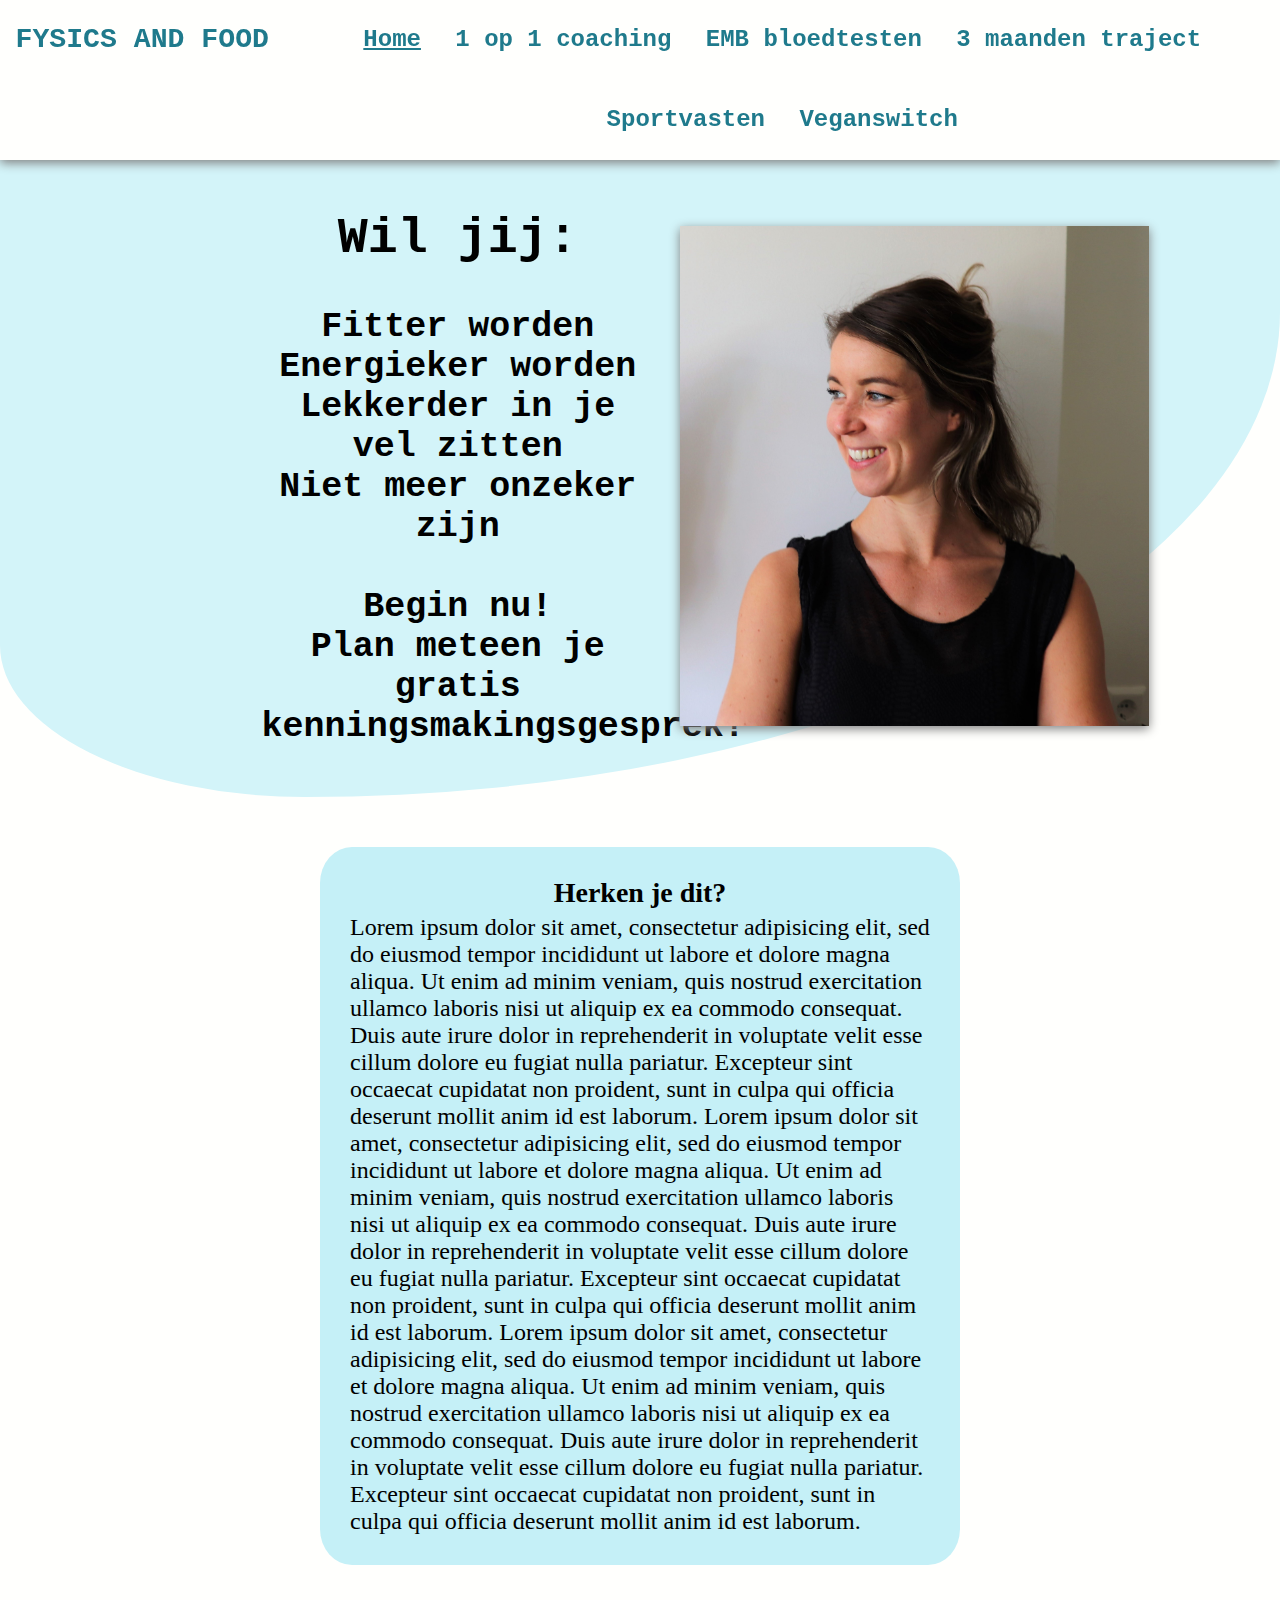
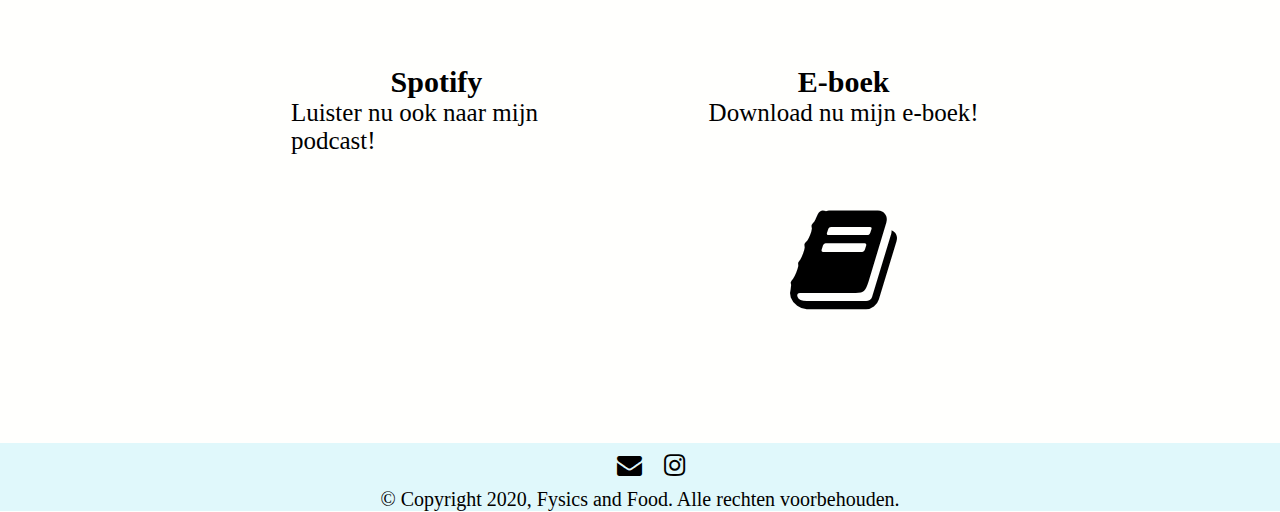
==== index.html @ 8bcc3a08 "Add files via upload" ====
<!DOCTYPE html>
<html lang="nl" dir="ltr">

<head>
  <meta charset="utf-8">
  <title>Fysics and Food</title> <!--Titel van tabblad-->
  <link rel="stylesheet" type="text/css" href="style.css?"> <!--Importeert style.css-->
  <link rel="stylesheet" href="https://cdnjs.cloudflare.com/ajax/libs/font-awesome/4.7.0/css/font-awesome.min.css"> <!-- figures-->
  <script src="script.js"></script>
</head>

<body>
  <div class="home-grid">
    <div class="header">
      <div class="logo-class">
        <a href="/"><h1>FYSICS AND FOOD</h1></a>
      </div>
      <div class="menu-class">
        <ul class="menu-list">
          <li><a class="menu-link menu-active" href="/">Home</a></li>
          <li><a class="menu-link" href="#">1 op 1 coaching</a></li>
          <li><a class="menu-link" href="#">EMB bloedtesten</a></li>
          <li><a class="menu-link" href="#">3 maanden traject</a></li>
          <li><a class="menu-link" href="#">Sportvasten</a></li>
          <li><a class="menu-link" href="#">Veganswitch</a></li>
        </ul>
      </div>
    </div>

    <div class="about-me">
      <div class="about-me-info-class">
        <h2>Wil jij:</h2>
        <h3>Fitter worden</h3>
        <h3>Energieker worden</h3>
        <h3>Lekkerder in je vel zitten</h3>
        <h3>Niet meer onzeker zijn</h3>
        <h3>Begin nu! <br> Plan meteen je gratis kenningsmakingsgesprek!</h3>
      </div>
      <div class="about-me-pic-class">
        <img src="homePic.jpg" alt="Foto van Sascha" class="about-me-pic">
      </div>
    </div>

    <div class="herkenning">
      <div class="tekst-class">
        <h3>Herken je dit?</h3>
        <p>Lorem ipsum dolor sit amet, consectetur adipisicing elit, sed do eiusmod tempor incididunt ut labore et dolore magna aliqua. Ut enim ad minim veniam, quis nostrud exercitation ullamco laboris nisi ut aliquip ex ea commodo consequat. Duis aute irure dolor in reprehenderit in voluptate velit esse cillum dolore eu fugiat nulla pariatur. Excepteur sint occaecat cupidatat non proident, sunt in culpa qui officia deserunt mollit anim id est laborum. Lorem ipsum dolor sit amet, consectetur adipisicing elit, sed do eiusmod tempor incididunt ut labore et dolore magna aliqua. Ut enim ad minim veniam, quis nostrud exercitation ullamco laboris nisi ut aliquip ex ea commodo consequat. Duis aute irure dolor in reprehenderit in voluptate velit esse cillum dolore eu fugiat nulla pariatur. Excepteur sint occaecat cupidatat non proident, sunt in culpa qui officia deserunt mollit anim id est laborum. Lorem ipsum dolor sit amet, consectetur adipisicing elit, sed do eiusmod tempor incididunt ut labore et dolore magna aliqua. Ut enim ad minim veniam, quis nostrud exercitation ullamco laboris nisi ut aliquip ex ea commodo consequat. Duis aute irure dolor in reprehenderit in voluptate velit esse cillum dolore eu fugiat nulla pariatur. Excepteur sint occaecat cupidatat non proident, sunt in culpa qui officia deserunt mollit anim id est laborum.</p>
      </div>
    </div>

    <div class="spotify">
      <div class="spotify-info-class">
        <h4>Spotify</h4>
        <p>Luister nu ook naar mijn podcast!</p>
      </div>
      <div class="spotify-embed-class">
        <iframe src="https://open.spotify.com/embed-podcast/show/0ulxA8luUjqrBmqb1zi6B9" width="100%" height="232" frameborder="0" allowtransparency="true" allow="encrypted-media"></iframe>
      </div>
    </div>

    <div class="boek">
      <div class="boek-info-class">
        <h4>E-boek</h4>
        <p>Download nu mijn e-boek!</p>
      </div>
      <div class="boek-plaat-class">
        <a href="homePic.jpg" title="Download hier het e-boek!" download>
          <i class="fa fa-book" aria-hidden="true"></i>
        </a>
      </div>
    </div>

    <div class="footer">
      <ul class="socials">
        <a href="mailto:info@fysicsandfood.nl" title="Stuur nu een mail!" target="_blank">
          <li><i class="fa fa-envelope" aria-hidden="true">
          </i>
        </a>

        <a href="https://www.instagram.com/fysicsandfood/" title="Vind mij op instagram" target="_blank">
          <li><i class="fa fa-instagram" aria-hidden="true">
          </i>
        </a>
      </ul>
      <small>&copy; Copyright 2020, Fysics and Food.  Alle rechten voorbehouden.</small>
    </div>

  </div>

  <script>

  </script>
</body>

</html>
---- style.css ----
/* || Variabeles */
:root {
  --background-color: rgb(255, 255, 255);
  /* --color-one: rgb(196, 229, 234);
  --color-two: rgb(153, 197, 199);
  --color-three: rgb(192, 213, 208);
  --color-four: rgb(226, 233, 221);
  --color-five: rgb(243, 236, 231);
  --color-six: rgb(243, 239, 239); */
  --color-one: rgb(31, 122, 140);
  --color-two: rgb(144, 224, 239);
  --color-three: rgb(197, 240, 247);
  --color-four: rgb(211, 244, 249);
  --color-five: rgb(224, 248, 251);
  --color-six: rgb(255, 255, 253);

  --line-height-header: 80px;
  --header-color: rgba(255, 255, 255, 0.4);
}

/* || BASE */
* {
  padding: 0;
  margin: 0;
  font-size: 24px;
}

body {
  background-color: var(--color-six);
}

a {
  text-decoration: none;
  color: inherit;
}

h1, h2, h3, h4, h5, h6 {
  text-align: center;
}

/* || HOME */
.home-grid {
  display: grid;
  grid-template-columns: 1fr 1fr;
  grid-template-areas:
  'header header'
  'about about'
  'herkenning herkenning'
  'spotify boek'
  'footer footer';
}

/* || HEADER */
.header {
  grid-area: header;
  display: grid;
  grid-template-columns: 1fr 1fr 1fr 1fr 1fr 1fr 1fr 1fr 1fr;
  grid-template-areas:
  'logo logo menu menu menu menu menu menu menu .';
  box-shadow: 0px 3px 10px grey;
  color: var(--color-one);
  font-weight: bold;
  font-family: monospace;
  position: sticky;
  top: 0;
  min-height: var(--line-height-header);
  z-index: 99;
  background-color: var(--color-six);
}

.logo-class {
  grid-area: logo;
  text-align: right;
  white-space: nowrap;
}

h1 {
  font-size: 2.2vw;
  line-height: var(--line-height-header);
}

.menu-class {
  grid-area: menu;
  text-align: center;
  font-size: 20px;
  /* background-color: inherit; */
  line-height: var(--line-height-header);
}

.menu-list {
  list-style-type: none;
  margin: 0;
  padding: 0;
  text-align: center;
}

.menu-list li {
  display: inline-block;
}

.menu-link, .dropbtn {
  display: inline-block;
  text-align: center;
  padding: 0px 10px;
  text-decoration: none;
}

.menu-link:hover, .menu-active {
  text-decoration: underline;
}

/* || ABOUT */
.about-me {
  grid-area: about;
  display: grid;
  grid-template-columns: 1fr 1fr 1fr 1fr 1fr 0.2fr 1fr 1fr;
  grid-template-areas:
  '. . info info info . about-me-image .';
  background-color:  var(--color-four);
  border-bottom-right-radius: 80%;
  border-bottom-left-radius: 25%;
  padding: 50px 0px;
}

.about-me h2 {
  font-size: 50px;
  padding-bottom: 40px;
  font-family: monospace;
}

.about-me h3 {
  font-size: 35px;
  font-family: monospace;
}

.about-me h3:last-of-type {
  padding-top: 40px;
}

.about-me-info-class {
  grid-area: info;
  height: inherit;
  margin-top: auto;
  margin-bottom: auto;
}

.about-me ul {
  list-style-position: inside;
}

.about-me-pic-class {
  grid-area: about-me-image;
  margin-top: auto;
  margin-bottom: auto;
}

.about-me-pic {
  height: 500px;
  width: auto;
  box-shadow: 0px 3px 10px grey;
}


/* || HERKENNING */
.herkenning {
  grid-area: herkenning;
  display: grid;
  grid-template-columns: 1fr 1fr 1fr 1fr 1fr 1fr 1fr 1fr;
  grid-template-areas:
  '. . tekst tekst tekst tekst . .';
  /* background-color:  var(--color-three); */
  padding: 50px 0px;
}

.tekst-class {
  grid-area: tekst;
  background-color: var(--color-three);
  border-radius: 5%;
  padding: 30px;
}

.tekst-class h3 {
  margin-bottom: 5px;
  font-size: 28px;
}

/* || SPOTIFY */
.spotify {
  grid-area: spotify;
  display: grid;
  grid-template-columns: 1fr 1fr 0.2fr;
  grid-template-rows: auto auto;
  grid-template-areas:
  '. spotify-info .'
  '. spotify-embed .';
  padding: 50px 0px;
}

.spotify-info-class {
  grid-area: spotify-info;
  /* margin-top: auto;
  margin-bottom: auto; */
}

.spotify-info-class h4 {
  text-align: center;
  font-size: 30px;
}

.spotify-info-class p {
  font-size: 25px;
}

.spotify-embed-class {
  grid-area: spotify-embed;
  width: 100% ;
  height: auto;
}


/* || BOEK */
.boek {
  grid-area: boek;
  display: grid;
  grid-template-columns: 0.2fr 1fr 1fr;
  grid-template-rows: auto auto;
  grid-template-areas:
  '. boek-info .'
  '. boek-plaat .';
  padding: 50px 0px;
  text-align: center;
}

.boek-info-class {
  grid-area: boek-info;
  /* margin-top: auto;
  margin-bottom: auto; */
}

.boek-info-class h4 {
  text-align: center;
  font-size: 30px;
}

.boek-info-class p {
  font-size: 25px;
}

.boek-plaat-class {
  grid-area: boek-plaat;
}

.boek-plaat-class .fa {
  font-size: 9vw;
}


/* || FOOTER */
.footer {
  text-align: center;
  grid-area: footer;
  display: grid;
  grid-template-columns: 1fr 1fr 1fr 1fr 1fr;
  grid-template-areas:
  '. . social . .'
  'copyright copyright copyright copyright copyright';
  background-color: var(--color-five);
}

.socials {
  grid-area: social;
}

.socials li {
  display: inline-block;
  list-style-type: none;
}

.socials .fa {
  padding: 10px;
  padding-right: 0px;
  margin-left: 12px;
  font-size: 25px;
  width: auto;
  text-align: center;
  text-decoration: none;
  color: #000000;
}

.footer small {
  grid-area: copyright;
  font-size: 20px;
}

/* || ANIMATION */
script {
  display: none;
}
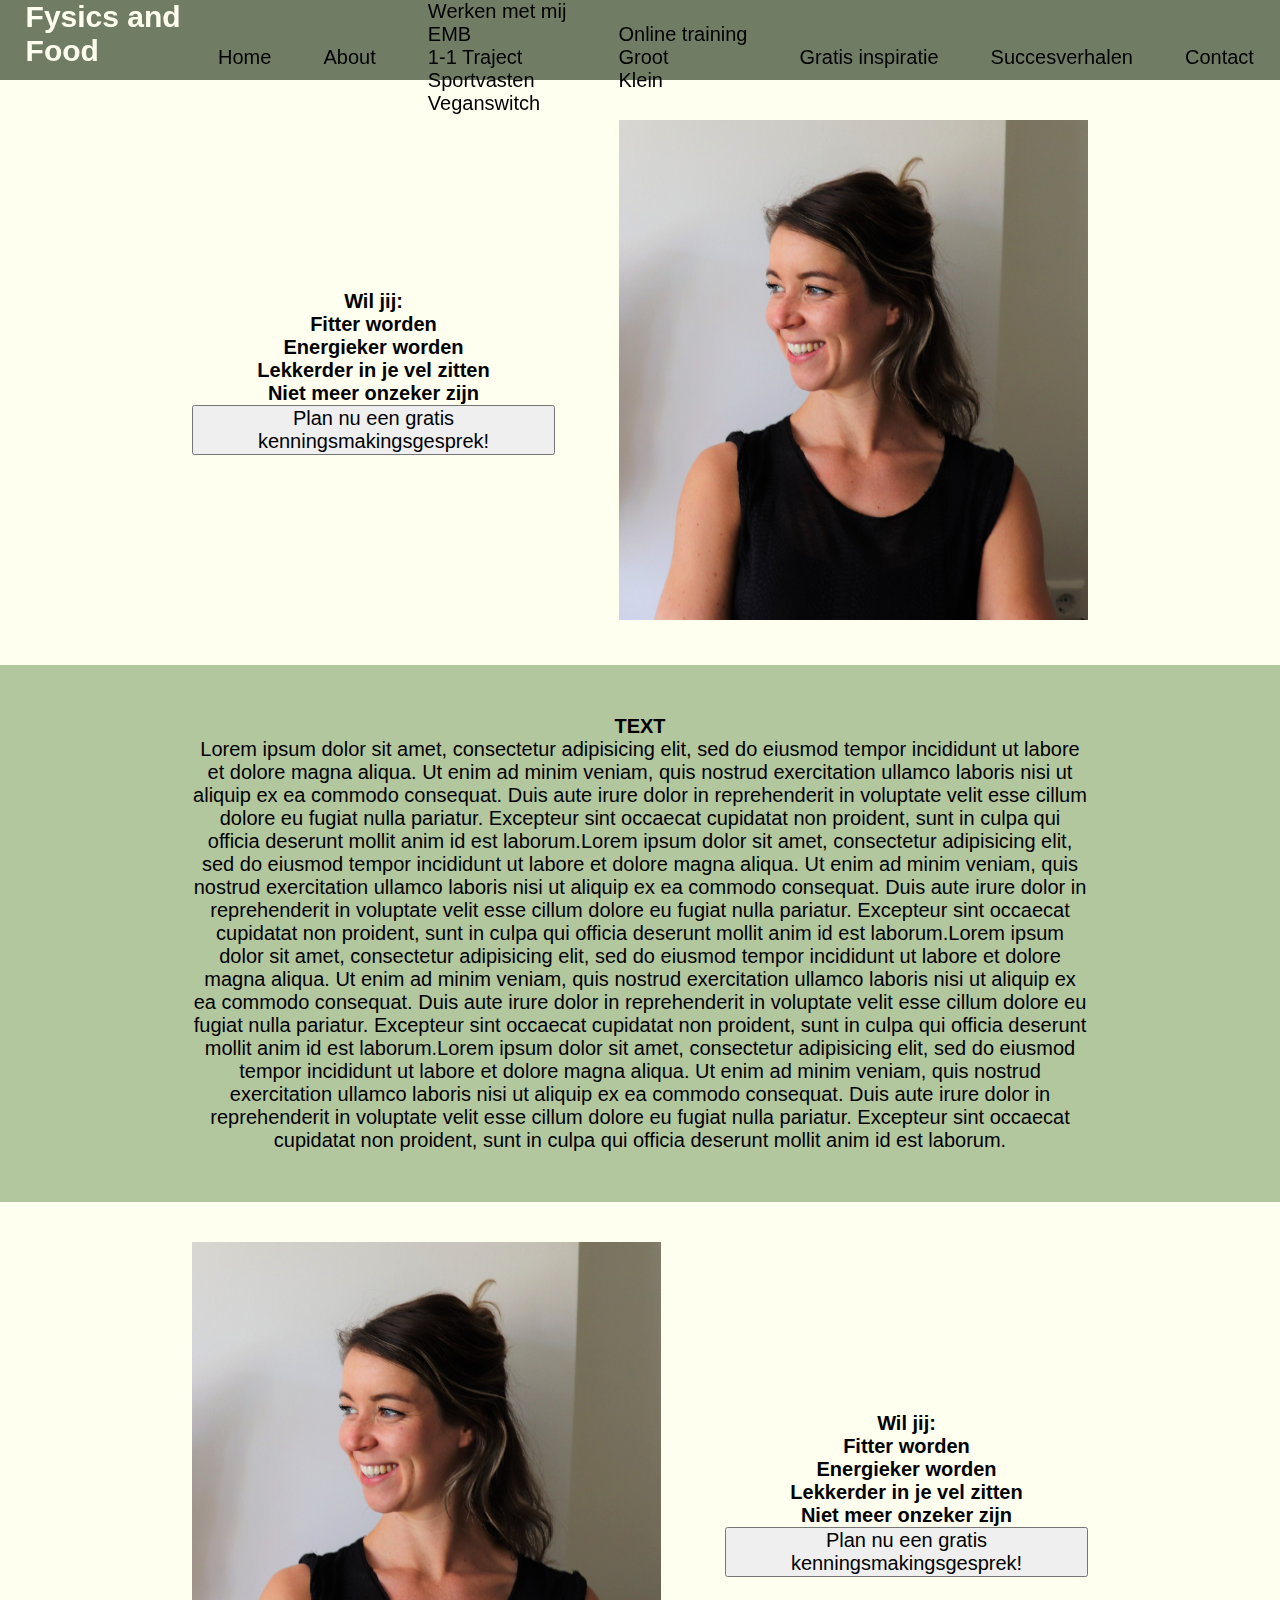
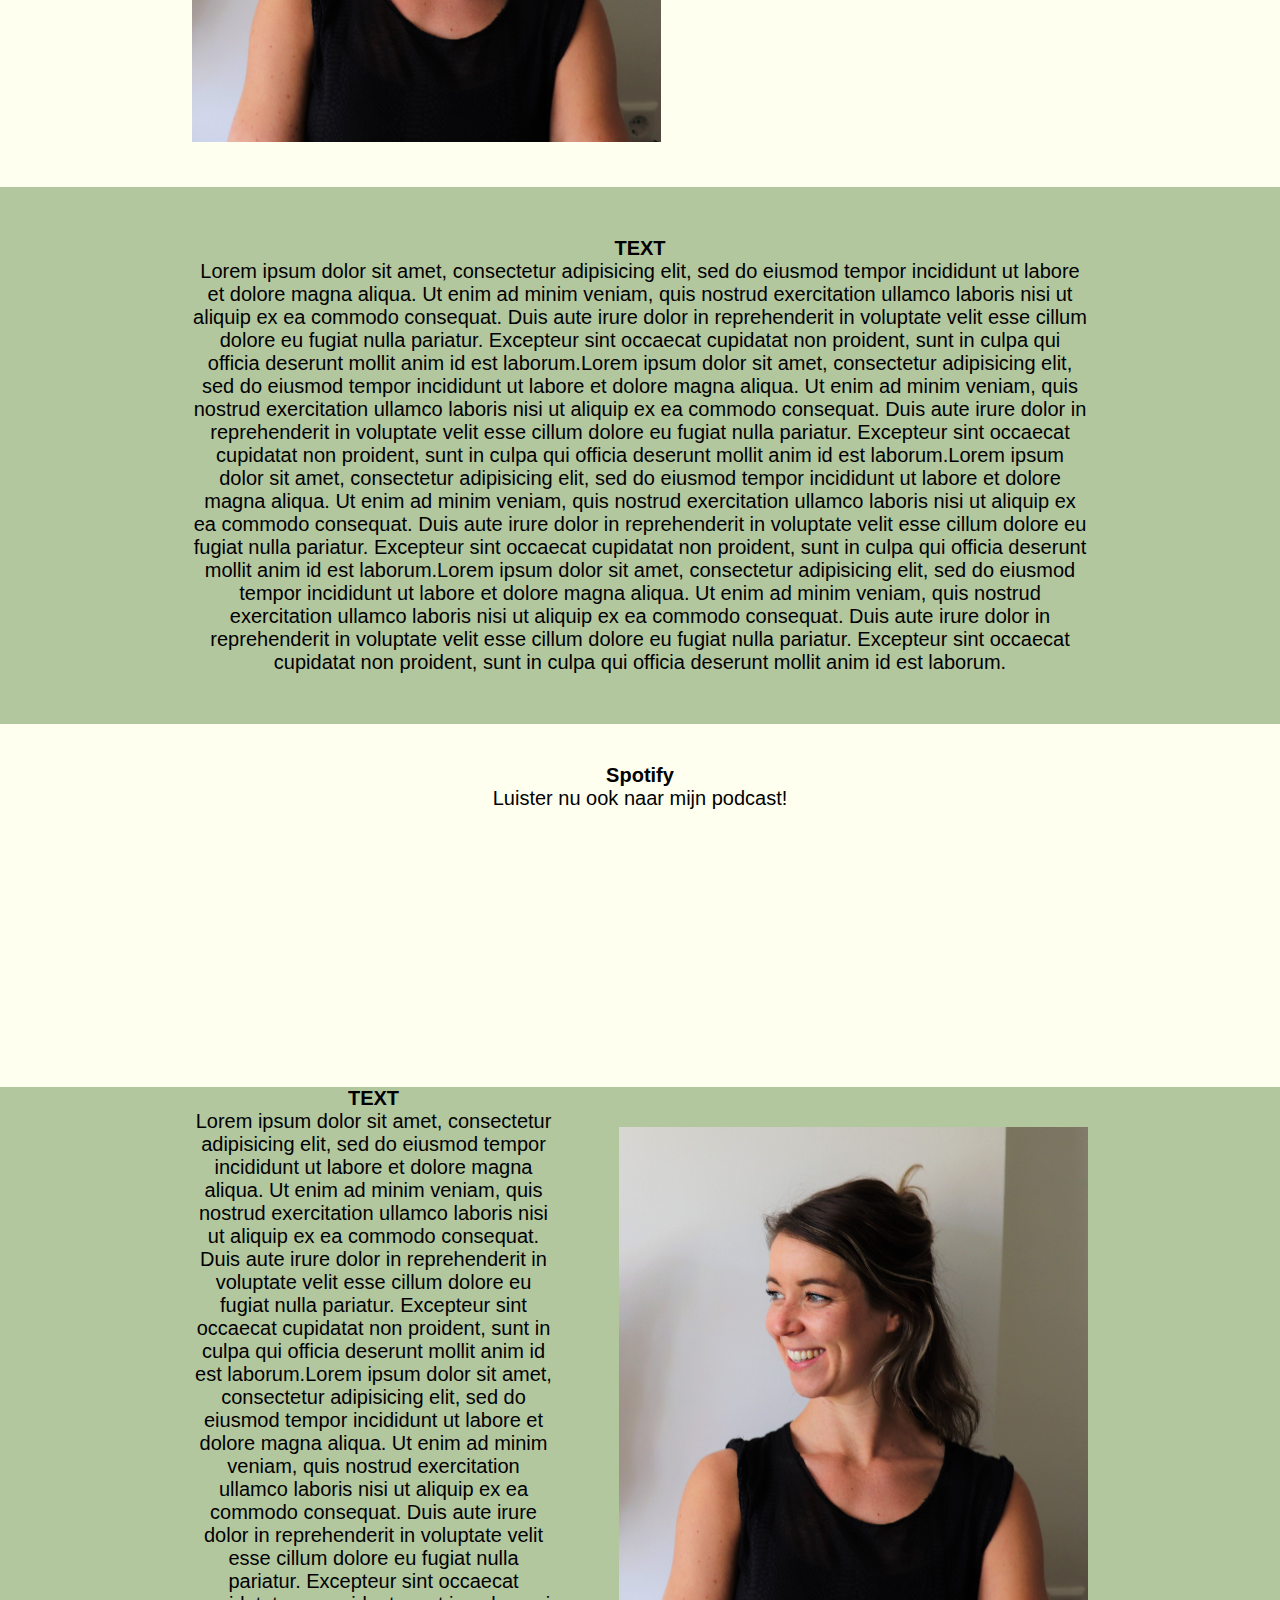
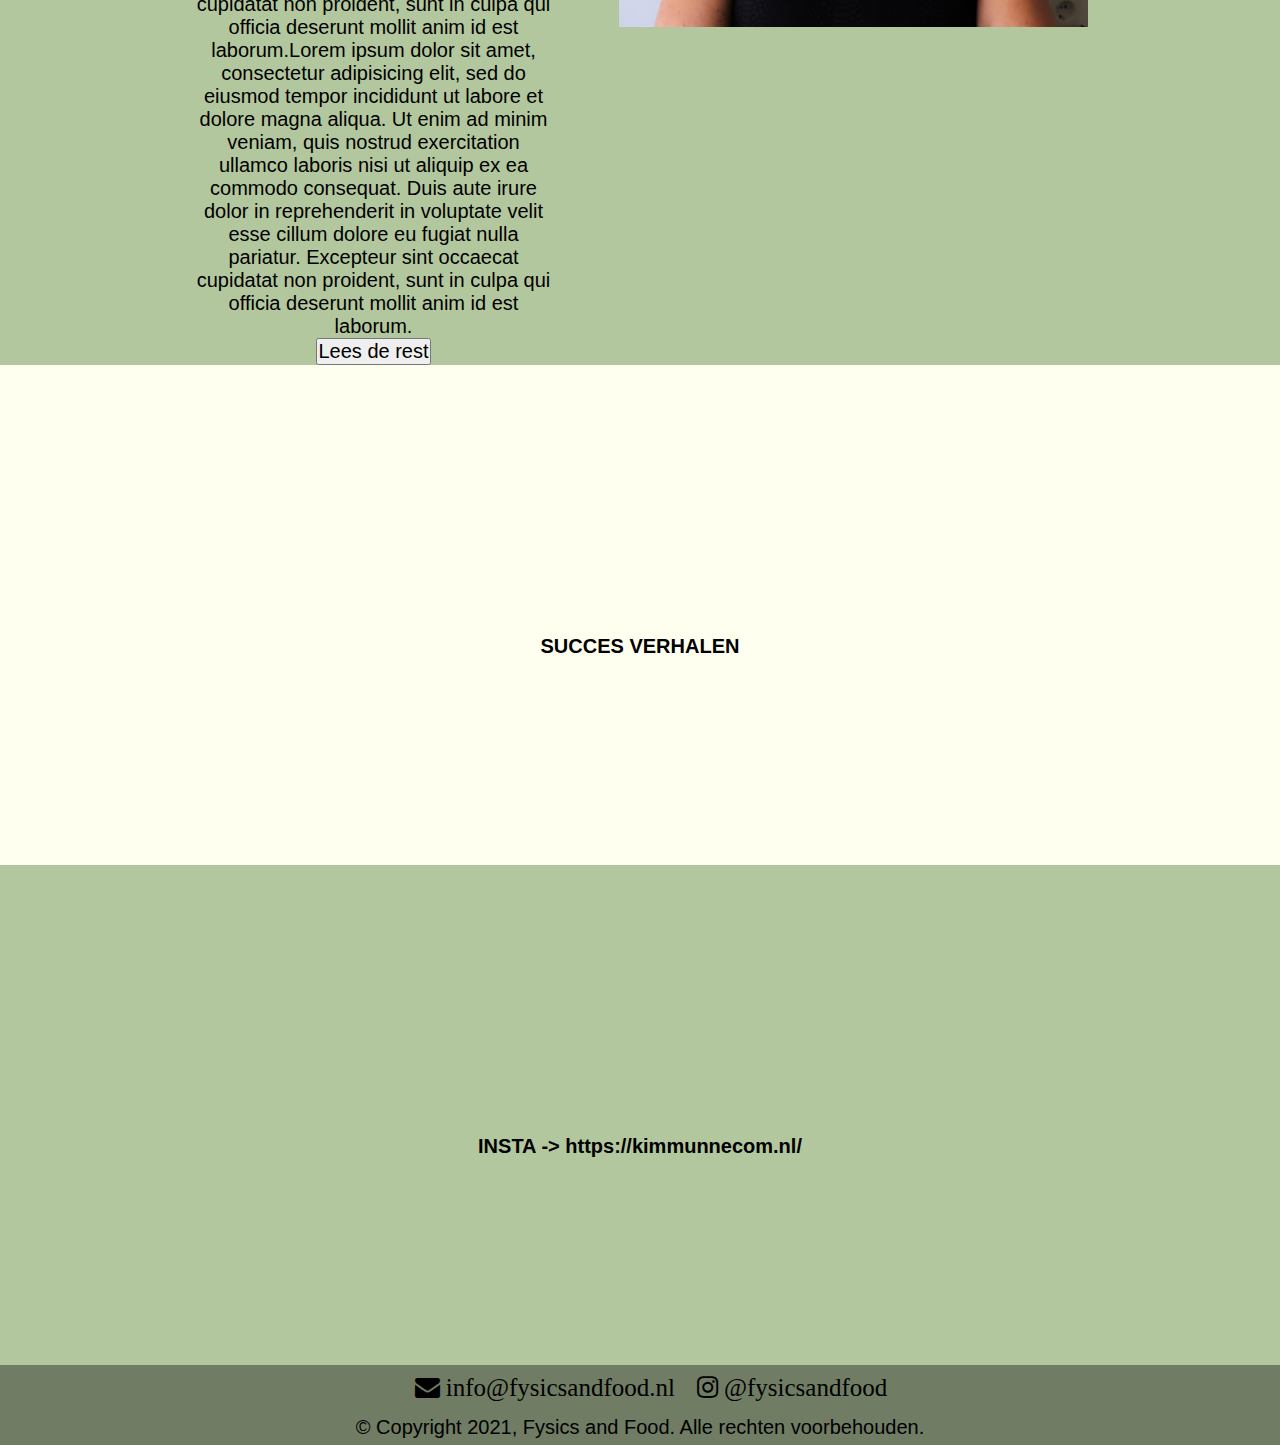
==== commit 2b35d712: "Add files via upload" ====
--- a/index.html
+++ b/index.html
@@ -3,93 +3,142 @@
 
 <head>
   <meta charset="utf-8">
-  <title>Fysics and Food</title> <!--Titel van tabblad-->
-  <link rel="stylesheet" type="text/css" href="style.css?"> <!--Importeert style.css-->
-  <link rel="stylesheet" href="https://cdnjs.cloudflare.com/ajax/libs/font-awesome/4.7.0/css/font-awesome.min.css"> <!-- figures-->
-  <script src="script.js"></script>
+  <title>Fysics and Food</title>
+  <link rel="stylesheet" type="text/css" href="./css/homepage_style.css?">
+  <link rel="stylesheet" type="text/css" href="./css/menu.css?">
+  <link rel="stylesheet" href="https://cdnjs.cloudflare.com/ajax/libs/font-awesome/4.7.0/css/font-awesome.min.css">
 </head>
 
 <body>
-  <div class="home-grid">
+  <div class="page-grid">
+
     <div class="header">
-      <div class="logo-class">
-        <a href="/"><h1>FYSICS AND FOOD</h1></a>
+      <div class="logo">
+        <h1>Fysics and Food</h1><br>
+        <span>een zin eronder</span>
       </div>
-      <div class="menu-class">
-        <ul class="menu-list">
-          <li><a class="menu-link menu-active" href="/">Home</a></li>
-          <li><a class="menu-link" href="#">1 op 1 coaching</a></li>
-          <li><a class="menu-link" href="#">EMB bloedtesten</a></li>
-          <li><a class="menu-link" href="#">3 maanden traject</a></li>
-          <li><a class="menu-link" href="#">Sportvasten</a></li>
-          <li><a class="menu-link" href="#">Veganswitch</a></li>
-        </ul>
+
+      <div class="menu-grid">
+        <nav>
+          <ul class="menu">
+            <li class="menu-item"><a href="/index.html">Home</a></li>
+            <li class="menu-item"><a href="/about.html">About</a></li>
+            <li class="menu-item sub-menu">Werken met mij
+              <ul>
+                <li class="menu-item"><a href="#">EMB</a></li>
+                <li class="menu-item"><a href="#">1-1 Traject</a></li>
+                <li class="menu-item"><a href="#">Sportvasten</a></li>
+                <li class="menu-item"><a href="#">Veganswitch</a></li>
+              </ul>
+            </li>
+            <li class="menu-item">Online training
+              <ul>
+                <li class="menu-item"><a href="#">Groot</a></li>
+                <li class="menu-item"><a href="#">Klein</a></li>
+              </ul>
+            </li>
+            <li class="menu-item"><a href="#">Gratis inspiratie</a></li>
+            <li class="menu-item"><a href="#">Succesverhalen</a></li>
+            <li class="menu-item"><a href="#">Contact</a></li>
+          </ul>
+        </nav>
       </div>
+
     </div>
 
-    <div class="about-me">
-      <div class="about-me-info-class">
+    <div class="call-to-action">
+      <div class="cta-text">
         <h2>Wil jij:</h2>
         <h3>Fitter worden</h3>
         <h3>Energieker worden</h3>
         <h3>Lekkerder in je vel zitten</h3>
         <h3>Niet meer onzeker zijn</h3>
-        <h3>Begin nu! <br> Plan meteen je gratis kenningsmakingsgesprek!</h3>
+        <a href="contact.html"><button type="button" name="contact" class="button">Plan nu een gratis kenningsmakingsgesprek!</button></a>
       </div>
-      <div class="about-me-pic-class">
-        <img src="homePic.jpg" alt="Foto van Sascha" class="about-me-pic">
+      <div class="cta-pic-grid">
+        <img src="./images/homePic.jpg" alt="Foto van Sascha" class="cta-pic">
       </div>
     </div>
 
-    <div class="herkenning">
-      <div class="tekst-class">
-        <h3>Herken je dit?</h3>
-        <p>Lorem ipsum dolor sit amet, consectetur adipisicing elit, sed do eiusmod tempor incididunt ut labore et dolore magna aliqua. Ut enim ad minim veniam, quis nostrud exercitation ullamco laboris nisi ut aliquip ex ea commodo consequat. Duis aute irure dolor in reprehenderit in voluptate velit esse cillum dolore eu fugiat nulla pariatur. Excepteur sint occaecat cupidatat non proident, sunt in culpa qui officia deserunt mollit anim id est laborum. Lorem ipsum dolor sit amet, consectetur adipisicing elit, sed do eiusmod tempor incididunt ut labore et dolore magna aliqua. Ut enim ad minim veniam, quis nostrud exercitation ullamco laboris nisi ut aliquip ex ea commodo consequat. Duis aute irure dolor in reprehenderit in voluptate velit esse cillum dolore eu fugiat nulla pariatur. Excepteur sint occaecat cupidatat non proident, sunt in culpa qui officia deserunt mollit anim id est laborum. Lorem ipsum dolor sit amet, consectetur adipisicing elit, sed do eiusmod tempor incididunt ut labore et dolore magna aliqua. Ut enim ad minim veniam, quis nostrud exercitation ullamco laboris nisi ut aliquip ex ea commodo consequat. Duis aute irure dolor in reprehenderit in voluptate velit esse cillum dolore eu fugiat nulla pariatur. Excepteur sint occaecat cupidatat non proident, sunt in culpa qui officia deserunt mollit anim id est laborum.</p>
+    <div class="droom">
+      <div class="droom-text">
+        <h4>TEXT</h4>
+
+        <p>Lorem ipsum dolor sit amet, consectetur adipisicing elit, sed do eiusmod tempor incididunt ut labore et dolore magna aliqua. Ut enim ad minim veniam, quis nostrud exercitation ullamco laboris nisi ut aliquip ex ea commodo consequat. Duis aute irure dolor in reprehenderit in voluptate velit esse cillum dolore eu fugiat nulla pariatur. Excepteur sint occaecat cupidatat non proident, sunt in culpa qui officia deserunt mollit anim id est laborum.Lorem ipsum dolor sit amet, consectetur adipisicing elit, sed do eiusmod tempor incididunt ut labore et dolore magna aliqua. Ut enim ad minim veniam, quis nostrud exercitation ullamco laboris nisi ut aliquip ex ea commodo consequat. Duis aute irure dolor in reprehenderit in voluptate velit esse cillum dolore eu fugiat nulla pariatur. Excepteur sint occaecat cupidatat non proident, sunt in culpa qui officia deserunt mollit anim id est laborum.Lorem ipsum dolor sit amet, consectetur adipisicing elit, sed do eiusmod tempor incididunt ut labore et dolore magna aliqua. Ut enim ad minim veniam, quis nostrud exercitation ullamco laboris nisi ut aliquip ex ea commodo consequat. Duis aute irure dolor in reprehenderit in voluptate velit esse cillum dolore eu fugiat nulla pariatur. Excepteur sint occaecat cupidatat non proident, sunt in culpa qui officia deserunt mollit anim id est laborum.Lorem ipsum dolor sit amet, consectetur adipisicing elit, sed do eiusmod tempor incididunt ut labore et dolore magna aliqua. Ut enim ad minim veniam, quis nostrud exercitation ullamco laboris nisi ut aliquip ex ea commodo consequat. Duis aute irure dolor in reprehenderit in voluptate velit esse cillum dolore eu fugiat nulla pariatur. Excepteur sint occaecat cupidatat non proident, sunt in culpa qui officia deserunt mollit anim id est laborum.
+        </p>
       </div>
     </div>
 
-    <div class="spotify">
-      <div class="spotify-info-class">
+    <div class="gevoel">
+      <div class="gevoel-pic-grid">
+        <img src="./images/homePic.jpg" alt="Foto van Sascha" class="gevoel-pic">
+      </div>
+      <div class="gevoel-text">
+        <h2>Wil jij:</h2>
+        <h3>Fitter worden</h3>
+        <h3>Energieker worden</h3>
+        <h3>Lekkerder in je vel zitten</h3>
+        <h3>Niet meer onzeker zijn</h3>
+        <a href="contact.html"><button type="button" name="contact" class="button">Plan nu een gratis kenningsmakingsgesprek!</button></a>
+      </div>
+    </div>
+
+    <div class="call-to-fly">
+      <div class="ctf-text">
+        <h4>TEXT</h4>
+
+        <p>Lorem ipsum dolor sit amet, consectetur adipisicing elit, sed do eiusmod tempor incididunt ut labore et dolore magna aliqua. Ut enim ad minim veniam, quis nostrud exercitation ullamco laboris nisi ut aliquip ex ea commodo consequat. Duis aute irure dolor in reprehenderit in voluptate velit esse cillum dolore eu fugiat nulla pariatur. Excepteur sint occaecat cupidatat non proident, sunt in culpa qui officia deserunt mollit anim id est laborum.Lorem ipsum dolor sit amet, consectetur adipisicing elit, sed do eiusmod tempor incididunt ut labore et dolore magna aliqua. Ut enim ad minim veniam, quis nostrud exercitation ullamco laboris nisi ut aliquip ex ea commodo consequat. Duis aute irure dolor in reprehenderit in voluptate velit esse cillum dolore eu fugiat nulla pariatur. Excepteur sint occaecat cupidatat non proident, sunt in culpa qui officia deserunt mollit anim id est laborum.Lorem ipsum dolor sit amet, consectetur adipisicing elit, sed do eiusmod tempor incididunt ut labore et dolore magna aliqua. Ut enim ad minim veniam, quis nostrud exercitation ullamco laboris nisi ut aliquip ex ea commodo consequat. Duis aute irure dolor in reprehenderit in voluptate velit esse cillum dolore eu fugiat nulla pariatur. Excepteur sint occaecat cupidatat non proident, sunt in culpa qui officia deserunt mollit anim id est laborum.Lorem ipsum dolor sit amet, consectetur adipisicing elit, sed do eiusmod tempor incididunt ut labore et dolore magna aliqua. Ut enim ad minim veniam, quis nostrud exercitation ullamco laboris nisi ut aliquip ex ea commodo consequat. Duis aute irure dolor in reprehenderit in voluptate velit esse cillum dolore eu fugiat nulla pariatur. Excepteur sint occaecat cupidatat non proident, sunt in culpa qui officia deserunt mollit anim id est laborum.
+        </p>
+      </div>
+    </div>
+
+    <div class="podcast">
+      <div class="">
         <h4>Spotify</h4>
         <p>Luister nu ook naar mijn podcast!</p>
       </div>
-      <div class="spotify-embed-class">
-        <iframe src="https://open.spotify.com/embed-podcast/show/0ulxA8luUjqrBmqb1zi6B9" width="100%" height="232" frameborder="0" allowtransparency="true" allow="encrypted-media"></iframe>
+      <div class="">
+        <iframe src="https://open.spotify.com/embed-podcast/show/0ulxA8luUjqrBmqb1zi6B9" width="30%" height="232" frameborder="0" allowtransparency="true" allow="encrypted-media"></iframe>
       </div>
     </div>
 
-    <div class="boek">
-      <div class="boek-info-class">
-        <h4>E-boek</h4>
-        <p>Download nu mijn e-boek!</p>
+    <div class="mijn-verhaal">
+      <div class="mv-text">
+        <h4>TEXT</h4>
+
+        <p>Lorem ipsum dolor sit amet, consectetur adipisicing elit, sed do eiusmod tempor incididunt ut labore et dolore magna aliqua. Ut enim ad minim veniam, quis nostrud exercitation ullamco laboris nisi ut aliquip ex ea commodo consequat. Duis aute irure dolor in reprehenderit in voluptate velit esse cillum dolore eu fugiat nulla pariatur. Excepteur sint occaecat cupidatat non proident, sunt in culpa qui officia deserunt mollit anim id est laborum.Lorem ipsum dolor sit amet, consectetur adipisicing elit, sed do eiusmod tempor incididunt ut labore et dolore magna aliqua. Ut enim ad minim veniam, quis nostrud exercitation ullamco laboris nisi ut aliquip ex ea commodo consequat. Duis aute irure dolor in reprehenderit in voluptate velit esse cillum dolore eu fugiat nulla pariatur. Excepteur sint occaecat cupidatat non proident, sunt in culpa qui officia deserunt mollit anim id est laborum.Lorem ipsum dolor sit amet, consectetur adipisicing elit, sed do eiusmod tempor incididunt ut labore et dolore magna aliqua. Ut enim ad minim veniam, quis nostrud exercitation ullamco laboris nisi ut aliquip ex ea commodo consequat. Duis aute irure dolor in reprehenderit in voluptate velit esse cillum dolore eu fugiat nulla pariatur. Excepteur sint occaecat cupidatat non proident, sunt in culpa qui officia deserunt mollit anim id est laborum.
+        </p>
+        <a href="/about.html"><button type="button" name="contact" class="button">Lees de rest</button></a>
       </div>
-      <div class="boek-plaat-class">
-        <a href="homePic.jpg" title="Download hier het e-boek!" download>
-          <i class="fa fa-book" aria-hidden="true"></i>
-        </a>
+      <div class="mv-pic-grid">
+        <img src="./images/homePic.jpg" alt="Foto van Sascha" class="mv-pic">
       </div>
+    </div>
+
+    <div class="succes">
+      <h4 style="text-align: center; margin: 30vh;">SUCCES VERHALEN</h4>
+    </div>
+
+    <div class="insta">
+      <h4 style="text-align: center; margin: 30vh;">INSTA -> https://kimmunnecom.nl/</h4>
     </div>
 
     <div class="footer">
       <ul class="socials">
         <a href="mailto:info@fysicsandfood.nl" title="Stuur nu een mail!" target="_blank">
-          <li><i class="fa fa-envelope" aria-hidden="true">
+          <li><i class="fa fa-envelope" aria-hidden="true"> info@fysicsandfood.nl
           </i>
         </a>
 
         <a href="https://www.instagram.com/fysicsandfood/" title="Vind mij op instagram" target="_blank">
-          <li><i class="fa fa-instagram" aria-hidden="true">
+          <li><i class="fa fa-instagram" aria-hidden="true"> @fysicsandfood
           </i>
         </a>
       </ul>
-      <small>&copy; Copyright 2020, Fysics and Food.  Alle rechten voorbehouden.</small>
+      <small>&copy; Copyright 2021, Fysics and Food.  Alle rechten voorbehouden.</small>
     </div>
 
   </div>
-
-  <script>
-
-  </script>
 </body>
 
 </html>
--- a/css/homepage_style.css
+++ b/css/homepage_style.css
@@ -0,0 +1,270 @@
+/* || Variabeles */
+:root {
+  --color-one: #707c64;
+  --color-two: #b3c79f;
+  --color-three: #ffffef;
+
+  --line-height-header: 80px;
+}
+
+/* || BASE */
+* {
+  padding: 0;
+  margin: 0;
+  font-size: 20px;
+  font-family: Helvetica, sans-serif;
+  scroll-behavior: smooth;
+}
+
+body {
+  background-color: var(--color-three);
+}
+
+a {
+  text-decoration: none;
+  color: inherit;
+}
+
+
+/* || AREAS */
+.page-grid {
+  display: grid;
+  grid-template-areas:
+  'header'
+  'call-to-action'
+  'droom'
+  'gevoel'
+  'call-to-fly'
+  'podcast'
+  'mijn-verhaal'
+  'succes'
+  'insta'
+  'footer';
+
+  grid-template-columns: 1fr;
+}
+
+
+/* // HEADER */
+.header {
+  grid-area: header;
+
+  display: grid;
+  grid-template-areas: 'logo menu';
+  grid-template-columns: 15vw auto;
+
+  height: var(--line-height-header);
+  background-color: var(--color-one);
+
+  position: sticky;
+  top: 0;
+}
+
+.logo {
+  grid-area: logo;
+  margin-left: 2vw;
+
+  color: var(--color-three);
+}
+
+h1 {
+  font-size: 30px;
+}
+
+
+
+/* // CALL TO ACTION */
+.call-to-action {
+  grid-area: call-to-action;
+
+  display: grid;
+
+  grid-template-areas: '. text . pic .';
+  grid-template-columns: 15vw auto 5vw auto 15vw;
+
+  height: auto;
+}
+
+.cta-text {
+  grid-area: text;
+  text-align: center;
+  height: inherit;
+  margin-top: auto;
+  margin-bottom: auto;
+}
+
+.cta-pic-grid {
+  grid-area: pic;
+
+  margin: 40px 0px;
+}
+
+.cta-pic {
+  height: 500px;
+  width: auto;
+}
+
+
+/* // DROOM */
+.droom {
+  grid-area: droom;
+  background-color: var(--color-two);
+
+  height: auto;
+}
+
+.droom-text {
+  margin: 50px 15vw;
+  text-align: center;
+}
+
+
+/* // GEVOEL */
+.gevoel {
+  grid-area: gevoel;
+
+  display: grid;
+
+  grid-template-areas: '. pic . text .';
+  grid-template-columns: 15vw auto 5vw auto 15vw;
+
+  height: auto;
+}
+
+.gevoel-text {
+  grid-area: text;
+  text-align: center;
+  height: inherit;
+  margin-top: auto;
+  margin-bottom: auto;
+}
+
+.gevoel-pic-grid {
+  grid-area: pic;
+
+  margin: 40px 0px;
+}
+
+.gevoel-pic {
+  height: 500px;
+  width: auto;
+}
+
+
+/* // CALL TO FLY */
+.call-to-fly {
+  grid-area: call-to-fly;
+  background-color: var(--color-two);
+
+  height: auto;
+}
+
+.ctf-text {
+  margin: 50px 15vw;
+  text-align: center;
+}
+
+
+/* // PODCAST */
+.podcast {
+  grid-area: podcast;
+
+  height: auto;
+
+  text-align: center;
+
+  margin: 40px;
+}
+
+
+/* // MIJN VERHAAL */
+.mijn-verhaal {
+  grid-area: mijn-verhaal;
+  background-color: var(--color-two);
+
+  display: grid;
+
+  grid-template-areas: '. text . pic .';
+  grid-template-columns: 15vw auto 5vw auto 15vw;
+
+  height: auto;
+}
+
+.mv-text {
+  grid-area: text;
+  text-align: center;
+  height: inherit;
+  margin-top: auto;
+  margin-bottom: auto;
+}
+
+.mv-pic-grid {
+  grid-area: pic;
+
+  margin: 40px 0px;
+}
+
+.mv-pic {
+  height: 500px;
+  width: auto;
+}
+
+
+/* // SUCCES */
+.succes {
+  grid-area: succes;
+
+  height: 500px;
+}
+
+
+/* // INSTA */
+.insta {
+  grid-area: insta;
+  background-color: var(--color-two);
+
+
+  height: 500px;
+}
+
+
+/* // FOOTER */
+.footer {
+  text-align: center;
+  grid-area: footer;
+
+  background-color: var(--color-one);
+
+  height: var(--line-height-header);
+
+  display: grid;
+  grid-template-columns: 1fr 1fr 1fr 1fr 1fr;
+  grid-template-areas:
+  '. social social social .'
+  'copyright copyright copyright copyright copyright';
+}
+
+.socials {
+  grid-area: social;
+}
+
+.socials li {
+  display: inline-block;
+  list-style-type: none;
+}
+
+.socials .fa {
+  padding: 10px;
+  padding-right: 0px;
+  margin-left: 12px;
+  font-size: 25px;
+  width: auto;
+  text-align: center;
+  text-decoration: none;
+  color: #000000;
+}
+
+.footer small {
+  grid-area: copyright;
+  font-size: 20px;
+}
--- a/css/menu.css
+++ b/css/menu.css
@@ -0,0 +1,18 @@
+.menu-grid {
+  grid-area: menu;
+}
+
+.menu {
+  display: flex;
+  flex-direction: row;
+  justify-content: space-around;
+  align-items: center;
+}
+
+.menu-item {
+  list-style-type: none;
+}
+
+.sub-menu {
+
+}
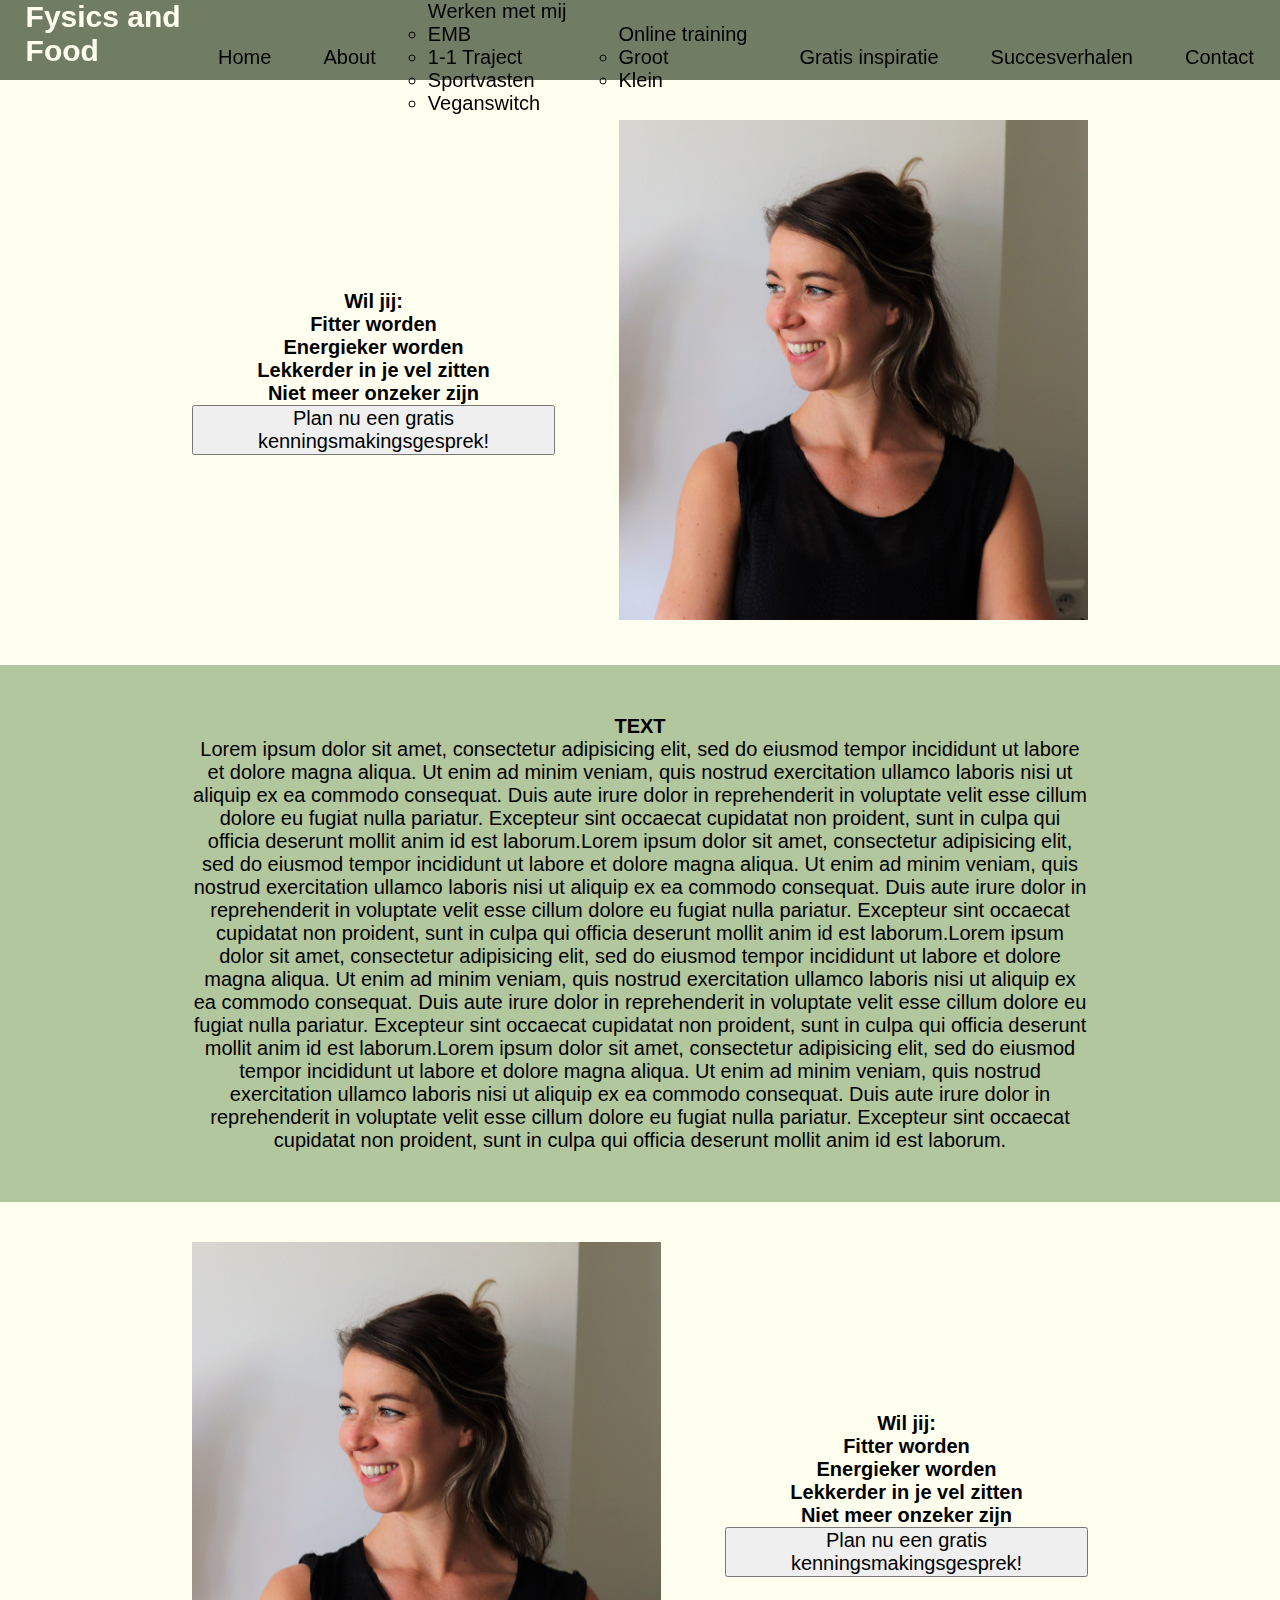
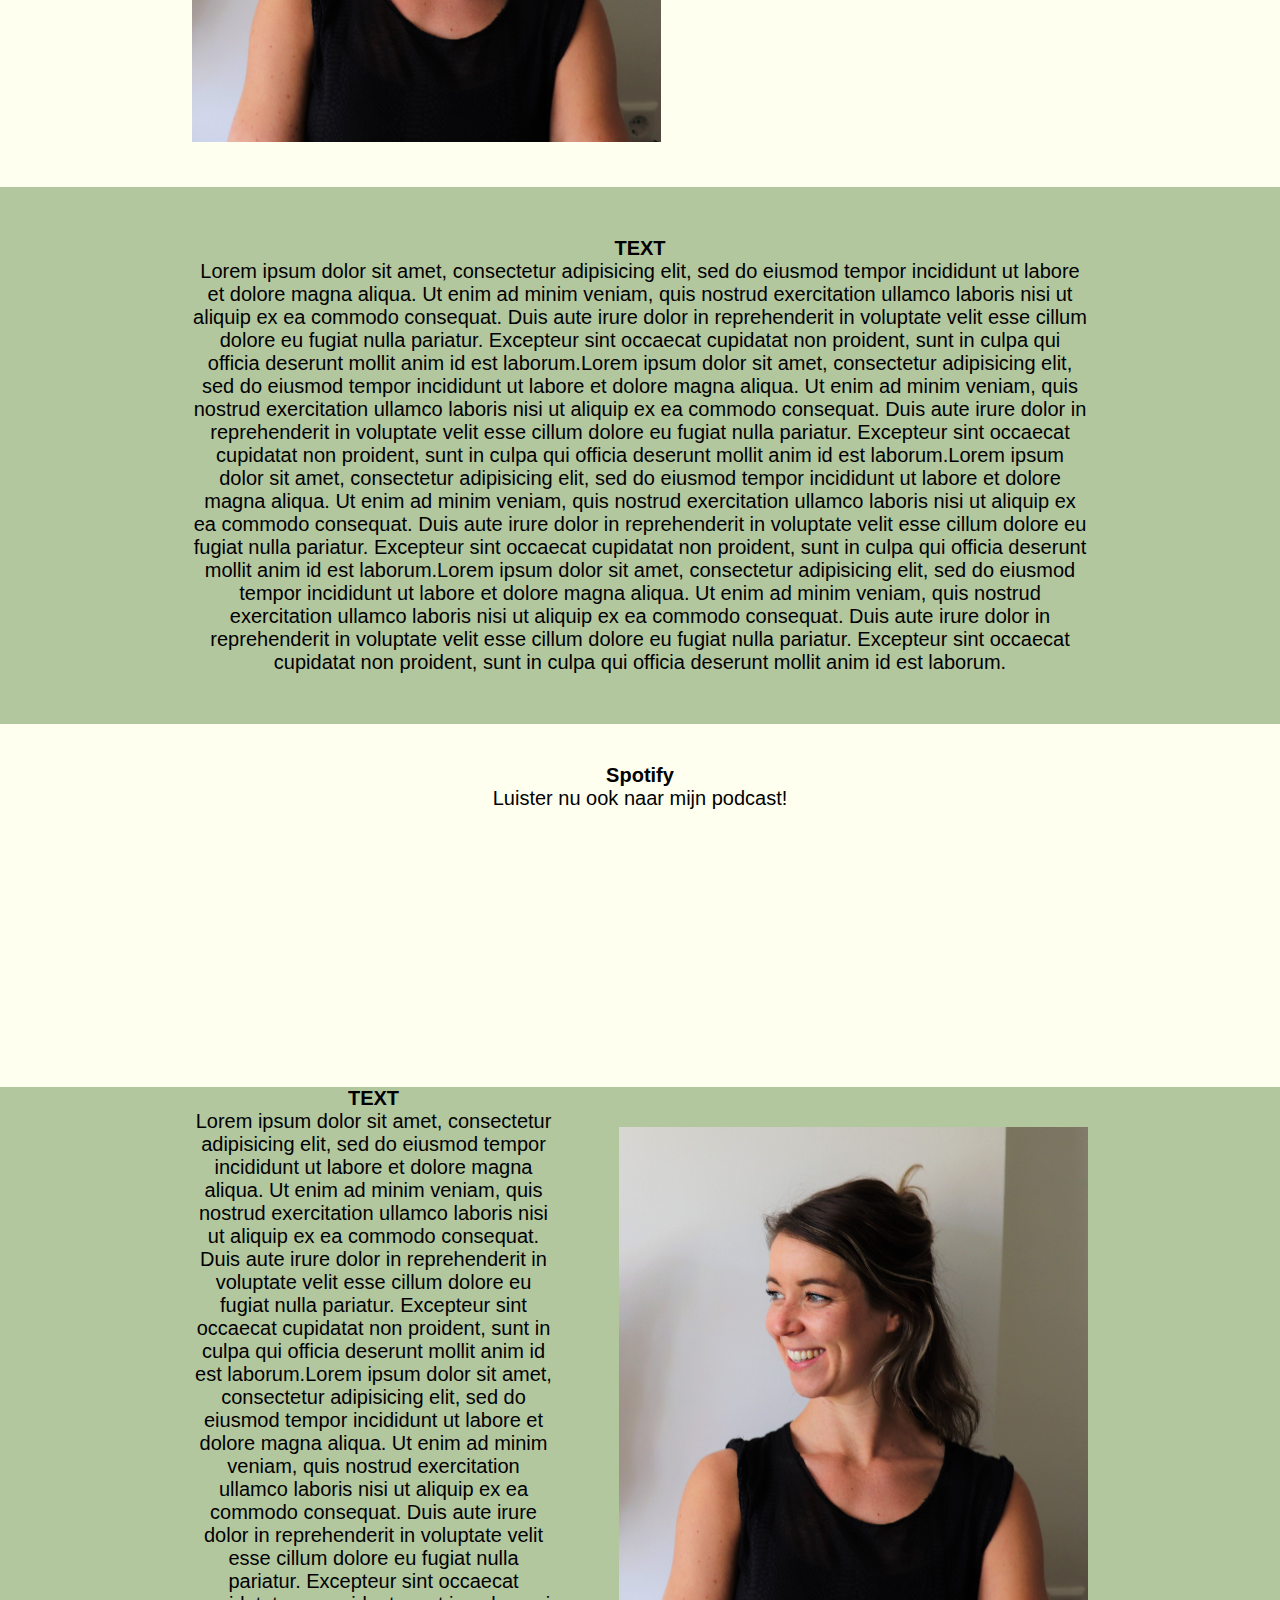
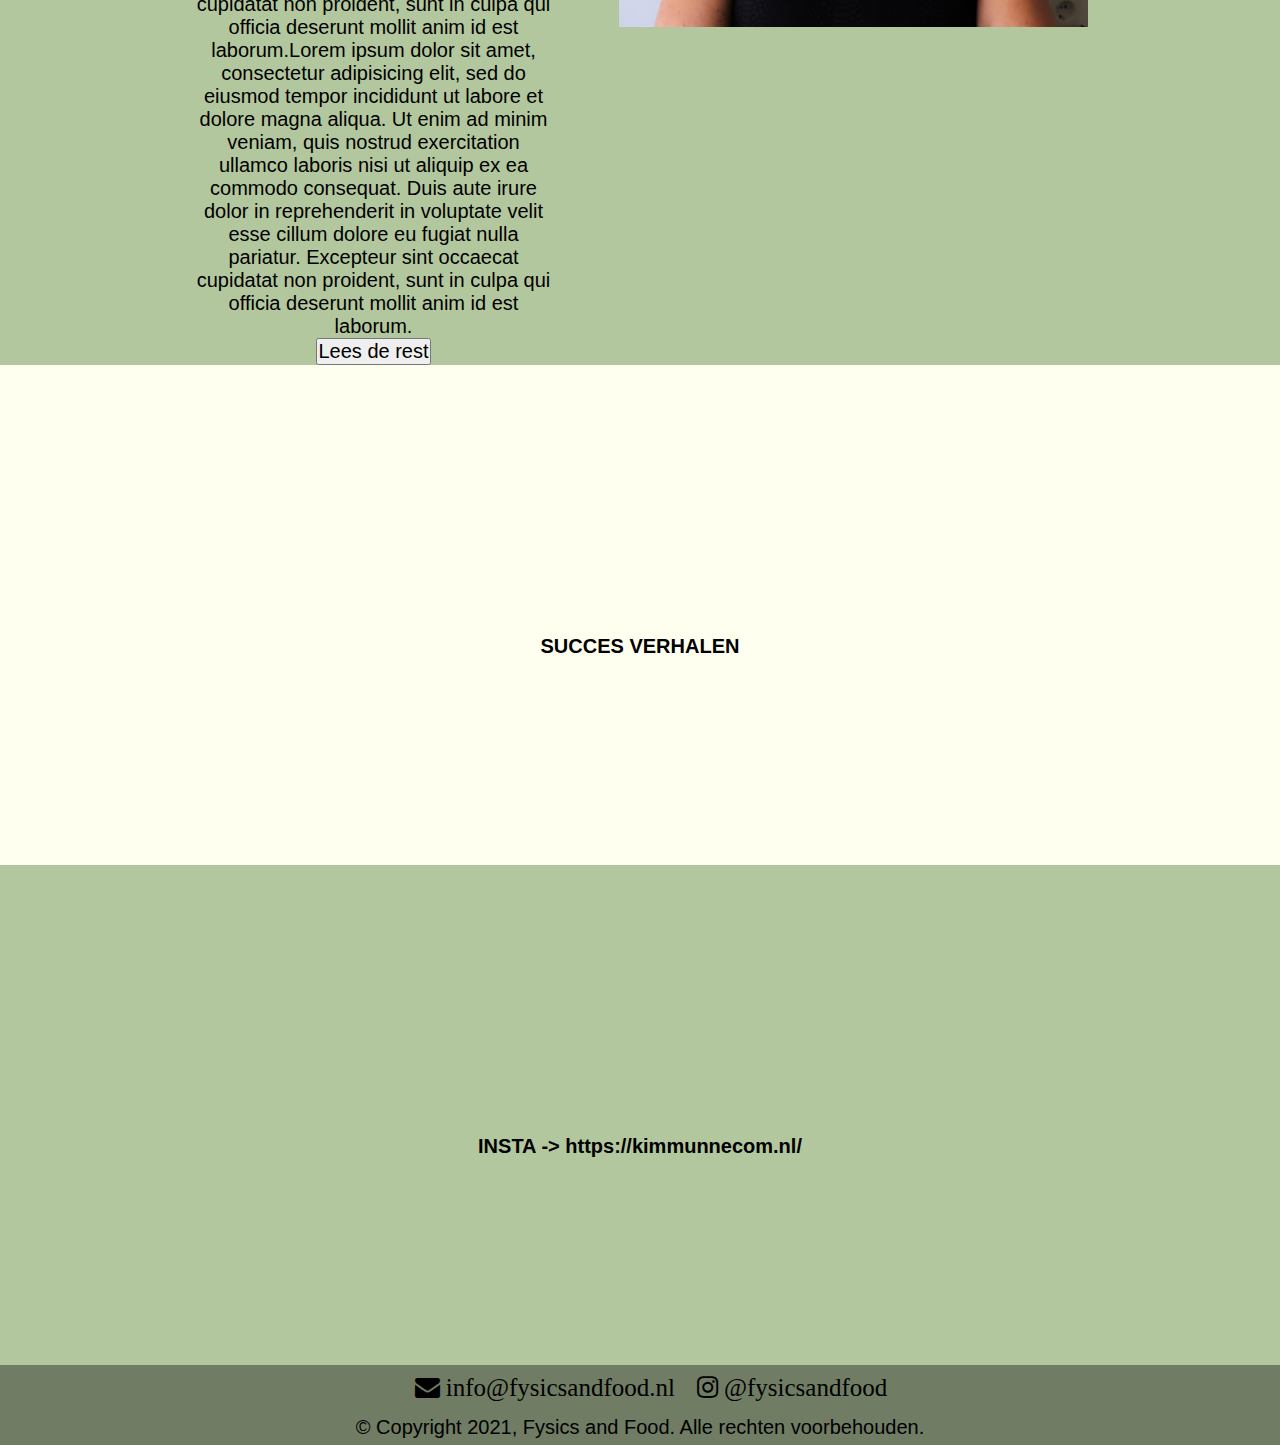
==== commit d1731dcd: "Uitroepteken weg" ====
--- a/index.html
+++ b/index.html
@@ -25,16 +25,16 @@
             <li class="menu-item"><a href="/about.html">About</a></li>
             <li class="menu-item sub-menu">Werken met mij
               <ul>
-                <li class="menu-item"><a href="#">EMB</a></li>
-                <li class="menu-item"><a href="#">1-1 Traject</a></li>
-                <li class="menu-item"><a href="#">Sportvasten</a></li>
-                <li class="menu-item"><a href="#">Veganswitch</a></li>
+                <li class="sub-menu-item"><a href="#">EMB</a></li>
+                <li class="sub-menu-item"><a href="#">1-1 Traject</a></li>
+                <li class="sub-menu-item"><a href="#">Sportvasten</a></li>
+                <li class="sub-menu-item"><a href="#">Veganswitch</a></li>
               </ul>
             </li>
             <li class="menu-item">Online training
               <ul>
-                <li class="menu-item"><a href="#">Groot</a></li>
-                <li class="menu-item"><a href="#">Klein</a></li>
+                <li class="sub-menu-item"><a href="#">Groot</a></li>
+                <li class="sub-menu-item"><a href="#">Klein</a></li>
               </ul>
             </li>
             <li class="menu-item"><a href="#">Gratis inspiratie</a></li>
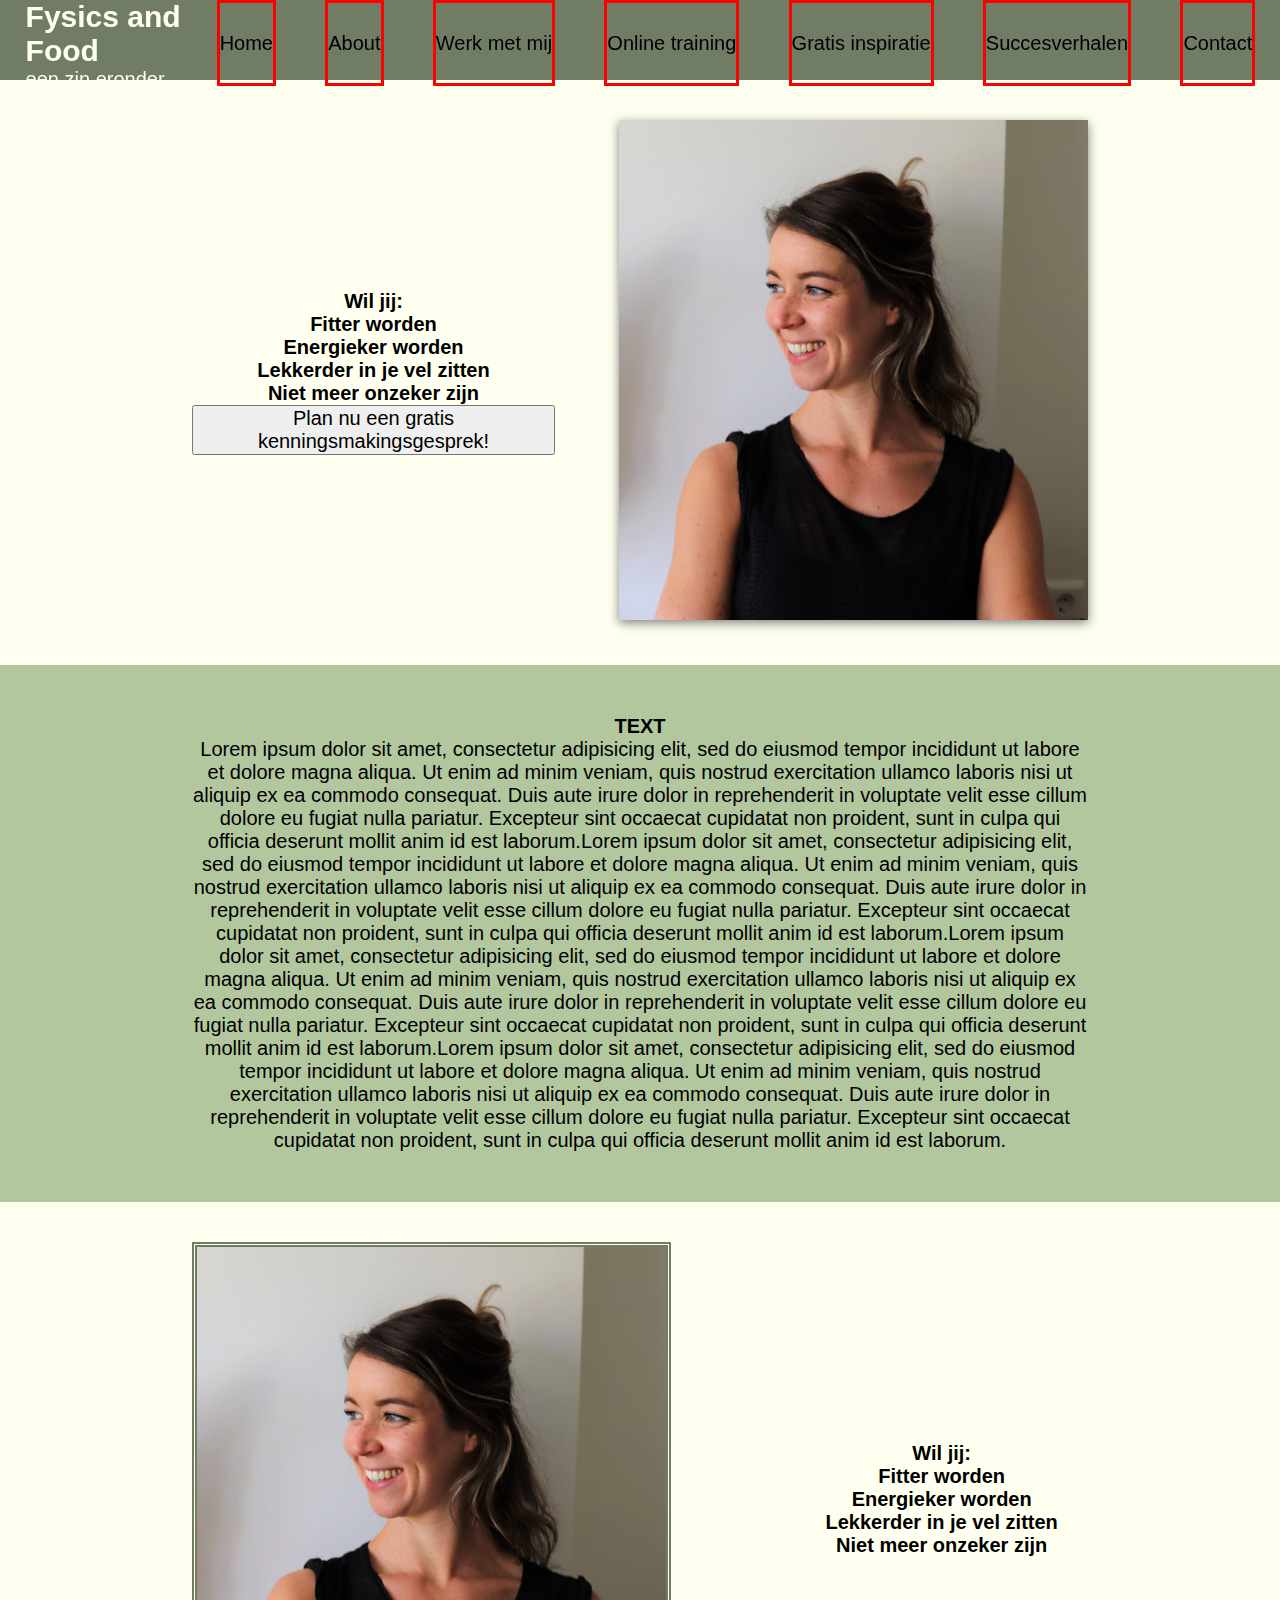
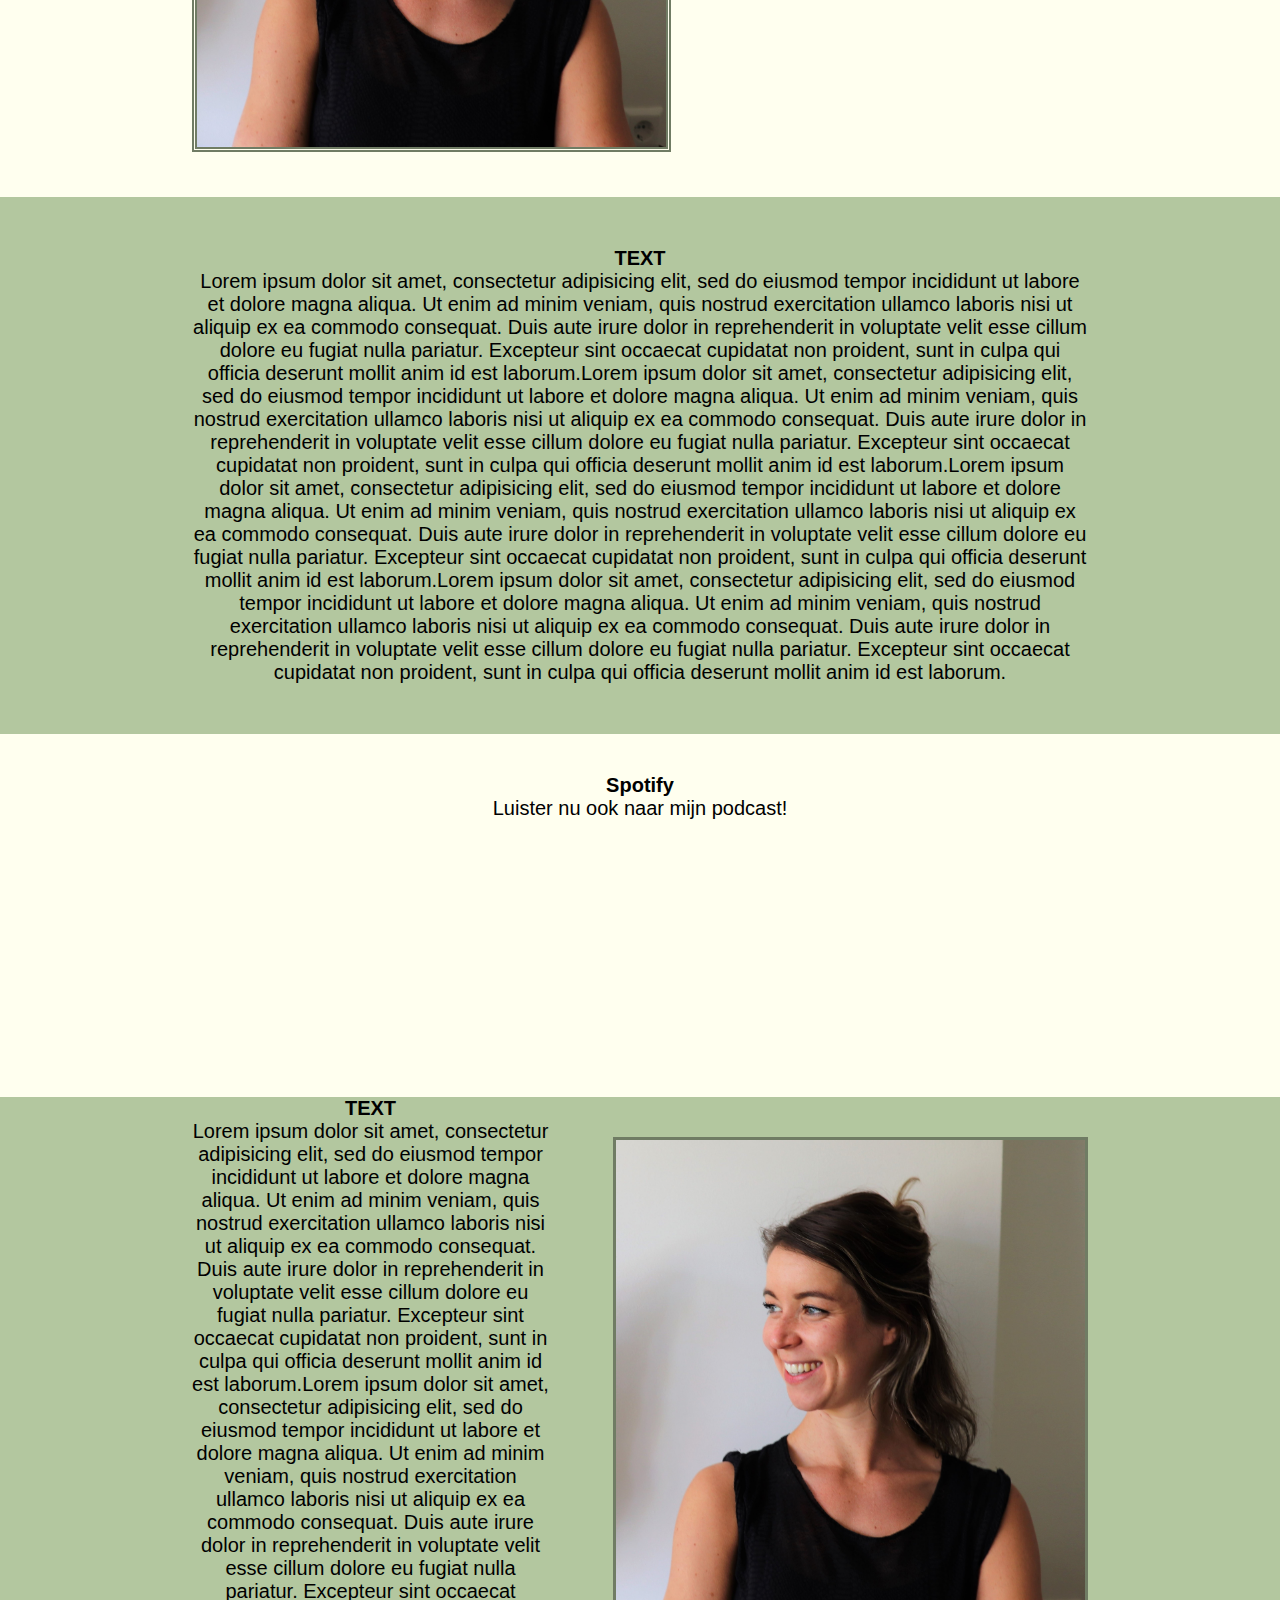
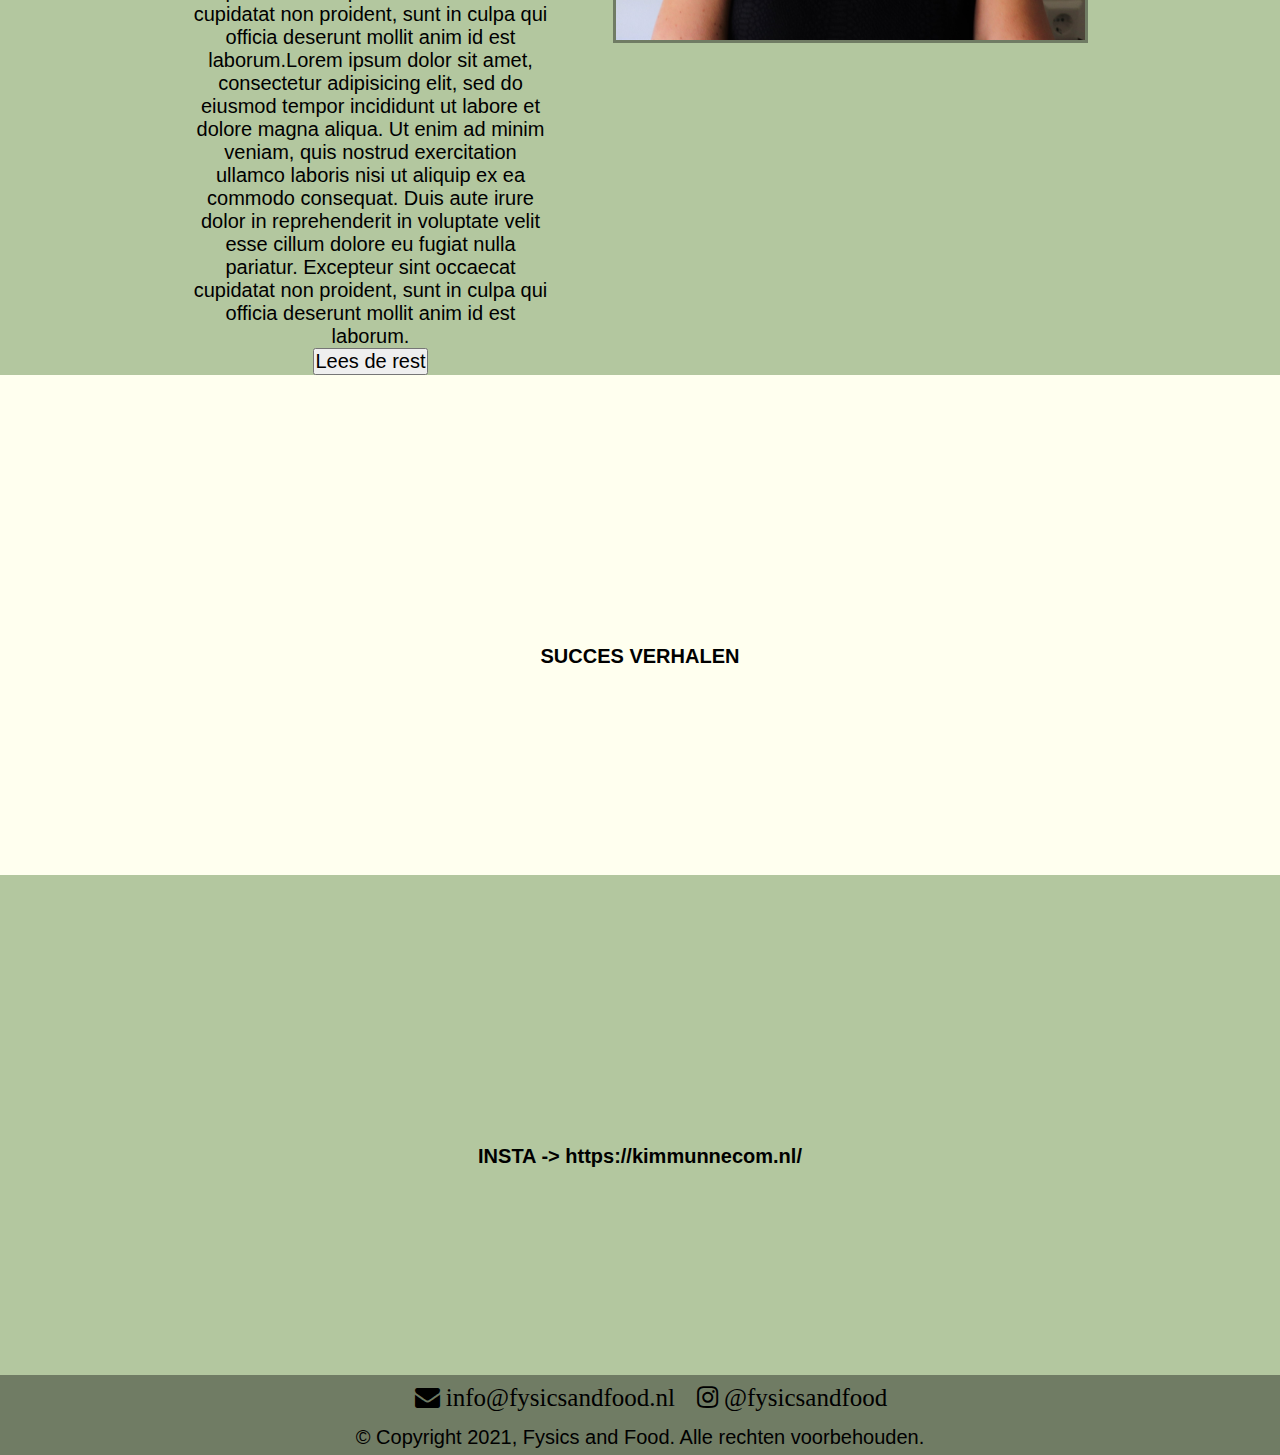
==== commit fbdcc99f: "Borders" ====
--- a/index.html
+++ b/index.html
@@ -4,8 +4,9 @@
 <head>
   <meta charset="utf-8">
   <title>Fysics and Food</title>
+  <link rel="stylesheet" type="text/css" href="./css/styling.css?">
+  <link rel="stylesheet" type="text/css" href="./css/menu.css?">
   <link rel="stylesheet" type="text/css" href="./css/homepage_style.css?">
-  <link rel="stylesheet" type="text/css" href="./css/menu.css?">
   <link rel="stylesheet" href="https://cdnjs.cloudflare.com/ajax/libs/font-awesome/4.7.0/css/font-awesome.min.css">
 </head>
 
@@ -14,7 +15,7 @@
 
     <div class="header">
       <div class="logo">
-        <h1>Fysics and Food</h1><br>
+        <h1>Fysics and Food</h1>
         <span>een zin eronder</span>
       </div>
 
@@ -23,18 +24,18 @@
           <ul class="menu">
             <li class="menu-item"><a href="/index.html">Home</a></li>
             <li class="menu-item"><a href="/about.html">About</a></li>
-            <li class="menu-item sub-menu">Werken met mij
-              <ul>
-                <li class="sub-menu-item"><a href="#">EMB</a></li>
-                <li class="sub-menu-item"><a href="#">1-1 Traject</a></li>
-                <li class="sub-menu-item"><a href="#">Sportvasten</a></li>
-                <li class="sub-menu-item"><a href="#">Veganswitch</a></li>
+            <li class="menu-item">Werk met mij
+              <ul  class="sub-menu">
+                <li class="menu-item"><a href="#">EMB</a></li>
+                <li class="menu-item"><a href="#">1-1 Traject</a></li>
+                <li class="menu-item"><a href="#">Sportvasten</a></li>
+                <li class="menu-item"><a href="#">Veganswitch</a></li>
               </ul>
             </li>
             <li class="menu-item">Online training
-              <ul>
-                <li class="sub-menu-item"><a href="#">Groot</a></li>
-                <li class="sub-menu-item"><a href="#">Klein</a></li>
+              <ul class="sub-menu">
+                <li class="menu-item"><a href="#">Groot</a></li>
+                <li class="menu-item"><a href="#">Klein</a></li>
               </ul>
             </li>
             <li class="menu-item"><a href="#">Gratis inspiratie</a></li>
@@ -56,7 +57,7 @@
         <a href="contact.html"><button type="button" name="contact" class="button">Plan nu een gratis kenningsmakingsgesprek!</button></a>
       </div>
       <div class="cta-pic-grid">
-        <img src="./images/homePic.jpg" alt="Foto van Sascha" class="cta-pic">
+        <img src="./images/homePic.jpg" alt="Foto van Sascha" class="cta-pic shadow-border">
       </div>
     </div>
 
@@ -71,7 +72,7 @@
 
     <div class="gevoel">
       <div class="gevoel-pic-grid">
-        <img src="./images/homePic.jpg" alt="Foto van Sascha" class="gevoel-pic">
+        <img src="./images/homePic.jpg" alt="Foto van Sascha" class="gevoel-pic double-border">
       </div>
       <div class="gevoel-text">
         <h2>Wil jij:</h2>
@@ -79,7 +80,6 @@
         <h3>Energieker worden</h3>
         <h3>Lekkerder in je vel zitten</h3>
         <h3>Niet meer onzeker zijn</h3>
-        <a href="contact.html"><button type="button" name="contact" class="button">Plan nu een gratis kenningsmakingsgesprek!</button></a>
       </div>
     </div>
 
@@ -111,7 +111,7 @@
         <a href="/about.html"><button type="button" name="contact" class="button">Lees de rest</button></a>
       </div>
       <div class="mv-pic-grid">
-        <img src="./images/homePic.jpg" alt="Foto van Sascha" class="mv-pic">
+        <img src="./images/homePic.jpg" alt="Foto van Sascha" class="mv-pic solid-border">
       </div>
     </div>
 
--- a/css/styling.css
+++ b/css/styling.css
@@ -0,0 +1,40 @@
+/* || Variabeles */
+:root {
+  --color-one: #707c64;
+  --color-two: #b3c79f;
+  --color-three: #ffffef;
+
+  --line-height-header: 80px;
+}
+
+/* || BASE */
+* {
+  padding: 0;
+  margin: 0;
+  font-size: 20px;
+  font-family: Helvetica, sans-serif;
+  scroll-behavior: smooth;
+}
+
+body {
+  background-color: var(--color-three);
+}
+
+a {
+  text-decoration: none;
+  color: inherit;
+}
+
+
+/* // Image styling */
+.solid-border {
+  border: solid 3px var(--color-one);
+}
+
+.double-border {
+  border: double 5px var(--color-one);
+}
+
+.shadow-border {
+  box-shadow: 0px 3px 10px grey;
+}
--- a/css/menu.css
+++ b/css/menu.css
@@ -7,12 +7,25 @@
   flex-direction: row;
   justify-content: space-around;
   align-items: center;
+
+  line-height: 80px;
 }
 
 .menu-item {
   list-style-type: none;
+  border: solid 3px red;
+}
+
+.menu-item:hover > .sub-menu {
+  display: flex;
+  flex-direction: column;
 }
 
 .sub-menu {
-
+  display: none;
+  position: absolute;
+  padding: 0px 15px;
+  min-width: 150px;
+  text-align: center;
+  background-color: var(--color-one);
 }
